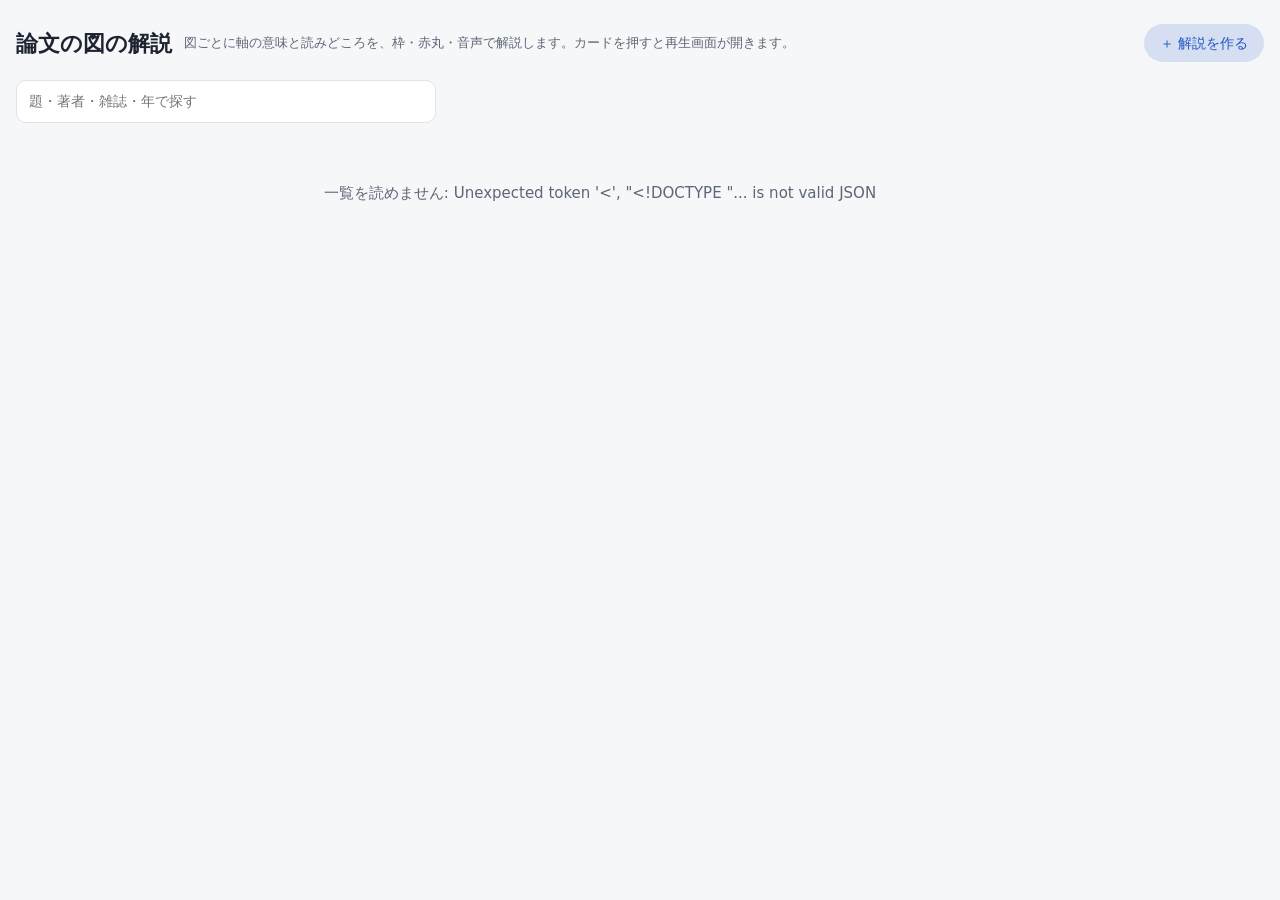
==== web/static/index.html @ e02c52bd "論文の図の動く解説の最初の公開版 論文 PDF の図・表を、枠・赤丸・字幕・音声で解説する単一 HTML にするツール。 座標は PDF の描画命令から計算し、LLM には番号と値だけを答えさせる。 " ====
<!doctype html>
<html lang="ja">
<head>
<meta charset="utf-8">
<meta name="viewport" content="width=device-width, initial-scale=1">
<title>論文の図の解説</title>
<style>
  /* NotebookLM のような大きなカードの棚（施主 2026-10-30）。/ は見るだけ、/make は先頭に「PDF を置く」カードと題の編集 */
  :root {
    --bg: #f6f7f9; --card: #fff; --ink: #1d2330; --sub: #5d6676; --line: #dfe3ea;
    --accent: #2457c5; --ok: #1f8a4c; --warn: #b26b00; --warn-bg: #fff4e0; --ng: #c0392b; --ng-bg: #fdecea;
    --chip: #e9edf3; --thumb: #eef1f5;
  }
  @media (prefers-color-scheme: dark) {
    :root {
      --bg: #12151b; --card: #1b2029; --ink: #e6e9ef; --sub: #9aa3b2; --line: #2c3340;
      --accent: #7aa2ff; --ok: #4cc27f; --warn: #f0a83a; --warn-bg: #3a2c12; --ng: #ff7b6e; --ng-bg: #3d1d1a;
      --chip: #2a303b; --thumb: #232933;
    }
  }
  * { box-sizing: border-box; }
  body { margin: 0; background: var(--bg); color: var(--ink);
         font: 15px/1.6 "Hiragino Sans", "Yu Gothic UI", "Meiryo", system-ui, sans-serif; }
  main { max-width: 1400px; margin: 0 auto; padding: 24px 16px 64px; }
  header { display: flex; align-items: center; gap: 12px; flex-wrap: wrap; margin-bottom: 18px; }
  h1 { font-size: 22px; margin: 0; font-weight: 600; }
  .lead { color: var(--sub); margin: 0; font-size: 13px; flex: 1; min-width: 200px; }
  header a.make { padding: 8px 16px; border-radius: 99px; background: color-mix(in srgb, var(--accent) 15%, transparent);
                  color: var(--accent); text-decoration: none; font-size: 14px; white-space: nowrap; }
  /* カードの大きさは固定（施主 2026-10-30「カードサイズは固定をしてほしい」）。題の長さや画面の幅で変わらない */
  .grid { display: grid; grid-template-columns: repeat(auto-fill, 280px); gap: 16px; justify-content: start; }
  .card { background: var(--card); border: 1px solid var(--line); border-radius: 18px; overflow: hidden;
          display: flex; flex-direction: column; width: 280px; height: 340px; position: relative; }
  .card.editing .thumb { display: none; }      /* 題を直している間は、入力欄のために縮小画像を隠す */
  /* スマホなど 2 列入らない幅では、1 列で幅いっぱいに（高さは固定のまま。左に寄って右が空くのを防ぐ） */
  @media (max-width: 620px) { .grid { grid-template-columns: 1fr; } .card { width: auto; } }
  .card.link { cursor: pointer; transition: border-color .15s, transform .15s; }
  .card.link:hover { border-color: var(--accent); transform: translateY(-2px); }
  .thumb { height: 170px; flex: none; background: var(--thumb); display: flex; align-items: center; justify-content: center;
           color: var(--sub); font-size: 13px; border-bottom: 1px solid var(--line); }
  .thumb img { width: 100%; height: 100%; object-fit: contain; background: #fff; }
  .body { padding: 12px 14px 12px; display: flex; flex-direction: column; gap: 4px; flex: 1; min-height: 0; overflow: hidden; }
  .note { display: -webkit-box; -webkit-line-clamp: 2; -webkit-box-orient: vertical; overflow: hidden; }
  .title { font-weight: 600; font-size: 15px; line-height: 1.45; overflow-wrap: anywhere;
           display: -webkit-box; -webkit-line-clamp: 3; -webkit-box-orient: vertical; overflow: hidden; }
  .who, .jr { font-size: 12px; white-space: nowrap; overflow: hidden; text-overflow: ellipsis; }
  .who { color: var(--ink); } .who b { font-weight: 700; }
  .jr { color: var(--sub); font-style: italic; }
  .yr { font-size: 15px; font-weight: 700; color: var(--ink); }
  .foot { display: flex; align-items: center; gap: 6px; margin-top: auto; padding-top: 6px; font-size: 12px; color: var(--sub); }
  .foot .sp { flex: 1; }
  .foot > * { white-space: nowrap; flex: none; }       /* 幅が足りなくても字を縦に折らない */
  .badge { font-size: 11px; padding: 1px 8px; border-radius: 99px; background: var(--chip); white-space: nowrap; }
  .badge.active { background: color-mix(in srgb, var(--accent) 18%, transparent); color: var(--accent); }
  .badge.failed { background: var(--ng-bg); color: var(--ng); }
  .badge.private { background: var(--chip); color: var(--sub); }
  .bar { height: 4px; background: var(--chip); border-radius: 2px; overflow: hidden; margin-top: 4px; }
  .bar i { display: block; height: 100%; background: var(--accent); }
  .note { font-size: 12px; padding: 6px 8px; border-radius: 6px; margin-top: 4px; }
  .note.failed { background: var(--ng-bg); color: var(--ng); }
  .note.info { background: var(--chip); color: var(--sub); }
  .tools { display: flex; gap: 6px; align-items: center; }
  .icon { border: 0; background: none; color: var(--sub); cursor: pointer; padding: 2px 6px; border-radius: 6px; font: inherit; font-size: 12px; }
  .icon:hover { background: var(--chip); color: var(--ink); }
  a.icon { text-decoration: none; }
  .edit { display: flex; flex-direction: column; gap: 6px; }
  .edit textarea { font: inherit; font-size: 14px; padding: 6px 8px; border: 1px solid var(--accent); border-radius: 6px;
                   background: var(--bg); color: var(--ink); resize: vertical; min-height: 64px; }
  .edit .row { display: flex; gap: 6px; flex-wrap: wrap; }
  .edit small { color: var(--sub); font-size: 11px; overflow-wrap: anywhere; }
  button.pri { padding: 6px 14px; border: 0; border-radius: 6px; background: var(--accent); color: #fff; font: inherit; font-size: 13px; cursor: pointer; }
  button.sec { padding: 6px 12px; border: 0; border-radius: 6px; background: var(--chip); color: var(--ink); font: inherit; font-size: 13px; cursor: pointer; }
  /* 先頭の「PDF を置く」カード */
  .new { border: 2px dashed var(--line); background: transparent; padding: 16px; gap: 10px; justify-content: center; }
  .new.over { border-color: var(--accent); background: color-mix(in srgb, var(--accent) 8%, transparent); }
  .new .drop { flex: 1; display: flex; flex-direction: column; align-items: center; justify-content: center; gap: 6px;
               cursor: pointer; color: var(--sub); text-align: center; border-radius: 12px; padding: 12px; }
  .new .drop:hover { background: var(--chip); }
  .new .plus { width: 52px; height: 52px; border-radius: 50%; background: color-mix(in srgb, var(--accent) 15%, transparent);
               color: var(--accent); font-size: 30px; line-height: 52px; text-align: center; }
  .new .drop b { color: var(--ink); font-size: 15px; }
  .new .opts { display: flex; gap: 10px; align-items: center; font-size: 12px; color: var(--sub); flex-wrap: wrap; }
  .new .opts input[type=text] { width: 110px; padding: 4px 6px; }
  .msg { font-size: 12px; min-height: 1em; }
  .msg.ng { color: var(--ng); }
  .empty { color: var(--sub); padding: 30px; text-align: center; grid-column: 1 / -1; }
  /* 検索とタグ（施主 2026-10-30「名前をつけて分けたい。タグで」。タグは /make だけ・自分用） */
  .filters { display: flex; flex-direction: column; gap: 10px; margin-bottom: 18px; }
  #q { max-width: 420px; padding: 9px 12px; border: 1px solid var(--line); border-radius: 10px; background: var(--card);
       color: var(--ink); font: inherit; font-size: 14px; }
  .chips { display: flex; flex-wrap: wrap; gap: 6px; align-items: center; }
  .chip { border: 1px solid var(--line); background: var(--card); color: var(--ink); border-radius: 99px; padding: 6px 14px;
          font: inherit; font-size: 13px; cursor: pointer; min-height: 34px; }
  .chip:hover { border-color: var(--accent); }
  .chip.on { background: var(--accent); border-color: var(--accent); color: #fff; }
  .chip .n { opacity: .7; margin-left: 4px; font-size: 12px; }
  .chip.add { border-style: dashed; color: var(--sub); }
  .chip.mini { padding: 4px 10px; min-height: 30px; font-size: 12px; color: var(--sub); }
  .thumb { position: relative; }
  .tagbtn { position: absolute; top: 8px; right: 8px; width: 34px; height: 34px; border-radius: 10px; border: 1px solid var(--line);
            background: var(--card); cursor: pointer; font-size: 15px; line-height: 1; opacity: .9; }
  .tagbtn:hover { border-color: var(--accent); opacity: 1; }
  .tagrow { position: absolute; left: 8px; bottom: 8px; right: 50px; display: flex; gap: 4px; overflow: hidden; pointer-events: none; }
  .tagpill { font-size: 11px; background: var(--accent); color: #fff; border-radius: 99px; padding: 1px 9px; white-space: nowrap; flex: none; }
  #tagpop { position: fixed; z-index: 50; width: 270px; background: var(--card); color: var(--ink); border: 1px solid var(--line);
            border-radius: 12px; box-shadow: 0 10px 30px rgba(0,0,0,.2); padding: 12px; display: none; }
  #tagpop h4 { margin: 0 0 8px; font-size: 13px; color: var(--sub); font-weight: 600; }
  #tagpop .list { max-height: 220px; overflow-y: auto; display: flex; flex-direction: column; gap: 2px; margin-bottom: 8px; }
  #tagpop label { display: flex; gap: 8px; align-items: center; padding: 6px 4px; border-radius: 6px; cursor: pointer; font-size: 14px; }
  #tagpop label:hover { background: var(--chip); }
  #tagpop .row { display: flex; gap: 6px; }
  #tagpop input[type=text] { flex: 1; min-width: 0; padding: 6px 8px; border: 1px solid var(--line); border-radius: 6px;
                             background: var(--bg); color: var(--ink); font: inherit; font-size: 13px; }
  .dest { font-size: 12px; color: var(--accent); }
  .dest button { border: 0; background: none; color: var(--sub); cursor: pointer; font: inherit; }
</style>
</head>
<body>
<main>
  <header>
    <h1>論文の図の解説</h1>
    <p class="lead">図ごとに軸の意味と読みどころを、枠・赤丸・音声で解説します。カードを押すと再生画面が開きます。</p>
    <a class="make" id="tomake" href="/make" hidden>＋ 解説を作る</a>
  </header>
  <div class="filters">
    <input type="search" id="q" placeholder="題・著者・雑誌・年で探す" autocomplete="off">
    <div class="chips" id="chips" hidden></div>
  </div>
  <div class="grid" id="grid"><div class="empty">読み込み中…</div></div>
  <input type="file" id="file" accept="application/pdf,.pdf" hidden>
</main>
<div id="tagpop"></div>

<script>
const STATUS = {queued: '待ち', extracting: '図を探し中', running: '解析中', done: '完了', failed: '失敗'};
const ACTIVE = new Set(['queued', 'extracting', 'running']);
// /make（手元か、Access でログインした人）だけ「PDF を置く」・題の編集・公開の切り替え・やり直しを出す
const MAKE = location.pathname.replace(/\/+$/, '') === '/make';
const $ = id => document.getElementById(id);
const esc = s => String(s ?? '').replace(/[&<>"']/g, c => ({'&': '&amp;', '<': '&lt;', '>': '&gt;', '"': '&quot;', "'": '&#39;'})[c]);
let papers = [], editing = null, lastMsg = {text: '', ng: false};
// タグ: tags = [{id, name, count}]、sel = 'all' | 'none'（未分類）| タグの id（選んでいるタグはこのブラウザに覚える）
let tags = [], sel = 'all', pop = null, noDest = false;
try { sel = localStorage.getItem('pfe.tag') || 'all'; } catch (e) {}
// 解説から戻ったときのスクロール位置（カードを押すときに覚える。このタブの中だけ・1 回使ったら消す）
let restoreY = null;
try { restoreY = sessionStorage.getItem('pfe.scroll'); sessionStorage.removeItem('pfe.scroll'); } catch (e) {}
const tagName = id => (tags.find(t => t.id === id) || {}).name;

function say(text, ng) { lastMsg = {text: text || '', ng}; const m = $('msg'); if (m) { m.textContent = lastMsg.text; m.className = 'msg' + (ng ? ' ng' : ''); } }

async function post(url, opts) {
  const r = await fetch(url, {method: 'POST', ...opts});
  const j = await r.json().catch(() => ({}));
  if (!r.ok) throw new Error(j.error || j.detail || `エラー（${r.status}）`);
  return j;
}

async function sendPdf(file) {
  if (!file) return;
  if (!/\.pdf$/i.test(file.name) && file.type !== 'application/pdf') { say('PDF を選んでください', true); return; }
  say(`${file.name} を送っています…`);
  try {
    const j = await post('/make/api/upload', {body: file, headers: {
      'Content-Type': 'application/pdf', 'X-Filename': encodeURIComponent(file.name),
      'X-Figs': encodeURIComponent($('figs').value), 'X-No-Tts': $('notts').checked ? '1' : '0',
      'X-Tags': encodeURIComponent(destTag() || '')}});      // 開いているタグを付ける
    say(`受け付けました（${j.pid}）`); refresh();
  } catch (e) { say(e.message, true); }
}

async function saveMeta(pid, body) {
  try {
    await post(`/make/api/papers/${encodeURIComponent(pid)}/meta`,
               {headers: {'Content-Type': 'application/json'}, body: JSON.stringify(body)});
    editing = null; refresh();
  } catch (e) { alert(e.message); }
}

function newCard() {
  // 入力欄は作り直すと打ちかけの文字が消えるので、前の値を引き継ぐ
  const keep = id => esc($(id)?.value ?? '');
  return `<div class="card new" id="newcard">
    <div class="drop" id="drop"><div class="plus">＋</div><b>PDF を置く</b><span style="font-size:12px">ここに落とすか、押して選ぶ</span></div>
    <div class="opts"><label>図を絞る <input type="text" id="figs" placeholder="例: 1,3" value="${keep('figs')}"></label>
      <label><input type="checkbox" id="notts" ${$('notts')?.checked ? 'checked' : ''}> 音声なし</label></div>
    ${destTag() ? `<div class="dest">追加先: ${esc(tagName(destTag()))} <button data-nodest title="タグを付けない">×</button></div>` : ''}
    <div class="msg${lastMsg.ng ? ' ng' : ''}" id="msg">${esc(lastMsg.text)}</div>
  </div>`;
}

function card(p) {
  const total = p.figs.length, done = p.done_figs.length;
  const pct = total ? Math.round(100 * (done + p.failed_figs.length) / total) : 0;
  const active = ACTIVE.has(p.status);
  // 著者は姓で先頭を太字に、雑誌は略称で（pfe/shelf.py）。全員の名前と正式名はマウスを乗せると出る。
  // サーバを再起動するまでは p.shelf が無いので、元の値を出す
  const s = p.shelf || {}, year = String(s.year || p.year || ''), who = s.authors_line || p.authors || '', first = s.first_author || '';
  const whoHtml = first && who.startsWith(first) ? `<b>${esc(first)}</b>${esc(who.slice(first.length))}` : esc(who);
  const meta = `<div class="who" title="${esc(p.authors || '')}">${whoHtml}</div>
      <div class="jr" title="${esc(s.journal || p.journal || '')}">${esc(s.journal_short || p.journal || '')}${MAKE && year ? ` · ${esc(year)}` : ''}</div>`;
  const thumb = p.thumb ? `<img src="${esc(p.thumb)}?t=${Math.round(p.updated || 0)}" alt="" loading="lazy">`
                        : esc(active ? '図を準備中…' : (STATUS[p.status] || ''));
  let badge = '';
  if (p.status !== 'done') badge = `<span class="badge ${active ? 'active' : esc(p.status)}">${esc(STATUS[p.status] || p.status)}</span>`;
  else if (MAKE && !p.public) badge = '<span class="badge private">非公開</span>';
  let note = '';
  if (p.message && p.status !== 'done') {
    const nc = p.status === 'failed' ? 'failed' : 'info';
    note = `<div class="note ${nc}">${esc(p.message)}</div>`;
  }
  const eta = active && p.eta_sec ? ` · 残り${Math.max(1, Math.round(p.eta_sec / 60))}分` : '';
  const when = new Date(p.created * 1000).toLocaleDateString('ja-JP');
  const name = esc(p.title || p.source || p.pid);
  let titleHtml = `<div class="title" title="${name}">${name}</div>`;
  if (MAKE && editing === p.pid) {
    titleHtml = `<div class="edit" data-stop>
      <textarea id="ed-${esc(p.pid)}">${name}</textarea>
      ${p.title_extracted ? `<small>PDF から取った題: ${esc(p.title_extracted)}</small>` : ''}
      <div class="row"><button class="pri" data-save="${esc(p.pid)}">保存</button>
        <button class="sec" data-cancel>やめる</button>
        ${p.title_extracted ? `<button class="sec" data-reset="${esc(p.pid)}">PDF の題に戻す</button>` : ''}</div></div>`;
  }
  const tools = MAKE ? `<span class="tools" data-stop>
      <button class="icon" data-edit="${esc(p.pid)}" title="題を変える">✎ 題</button>
      ${p.figs.length ? `<a class="icon" href="/make/doc/${encodeURIComponent(p.pid)}" target="_blank" title="PDF のページを開く（手元だけ）">原文</a>` : ''}
      ${p.notion ? `<a class="icon" href="/make/notion/${encodeURIComponent(p.pid)}" target="_blank" rel="noopener" title="Notion の論文のページを開く">Notion</a>` : ''}
      ${p.status === 'done' ? `<button class="icon" data-pub="${esc(p.pid)}" data-v="${p.public ? 0 : 1}" title="公開サイトに載せるか">${p.public ? '公開' : '非公開'}</button>` : ''}
      ${p.status === 'failed' ? `<button class="icon" data-retry="${esc(p.pid)}">やり直す</button>` : ''}
    </span>` : '';
  const tagUi = MAKE ? `<button class="tagbtn" data-tagpop="${esc(p.pid)}" title="タグを付ける・外す">🏷</button>
      <div class="tagrow">${(p.tags || []).map(t => `<span class="tagpill">${esc(t.name)}</span>`).join('')}</div>` : '';
  return `<div class="card${p.player ? ' link' : ''}${MAKE && editing === p.pid ? ' editing' : ''}" data-open="${esc(p.player || '')}">
    <div class="thumb">${thumb}${tagUi}</div>
    <div class="body">
      ${titleHtml}
      <div class="meta">${meta}</div>
      ${active && total ? `<div class="bar"><i style="width:${pct}%"></i></div>` : ''}
      ${note}
      <div class="foot" title="登録 ${esc(when)}">${badge}<span>${total ? `図 ${done}/${total}` : ''}${eta}</span><span class="sp"></span>${MAKE ? tools : `<span class="yr">${esc(year)}</span>`}</div>
    </div>
  </div>`;
}

// いま開いているタグ（PDF を置いたときに付ける）。「すべて」「未分類」のときと、× で外したときは無し
function destTag() { return MAKE && !noDest && tags.some(t => t.id === sel) ? sel : null; }

// 検索とタグで絞る
function shown() {
  // 空白で区切ると全部を含むものだけ（Meng 2018 のように探せる）。画面に出ていない正式名・全員の名前・DOI でも当たる
  const words = ($('q').value || '').trim().toLowerCase().split(/\s+/).filter(Boolean);
  return papers.filter(p => {
    if (MAKE && sel === 'none' && (p.tags || []).length) return false;
    if (MAKE && sel !== 'all' && sel !== 'none' && !(p.tags || []).some(t => t.id === sel)) return false;
    const s = p.shelf || {};
    const hay = [p.title, p.authors, p.journal, p.year, p.doi, p.pid, s.search, s.year].join(' ').toLowerCase();
    return words.every(w => hay.includes(w));
  });
}

function renderChips() {
  if (!MAKE) return;
  if (sel !== 'all' && sel !== 'none' && !tags.some(t => t.id === sel)) sel = 'all';   // 消したタグを開いていた
  const none = papers.filter(p => !(p.tags || []).length).length;
  const chip = (id, label, n) => `<button class="chip${sel === id ? ' on' : ''}" data-sel="${esc(id)}">${esc(label)}${n != null ? `<span class="n">${n}</span>` : ''}</button>`;
  let h = chip('all', 'すべて', papers.length) + chip('none', '未分類', none) + tags.map(t => chip(t.id, t.name, t.count)).join('');
  h += '<button class="chip add" data-newtag>＋ タグ</button>';
  if (tags.some(t => t.id === sel)) {
    h += `<button class="chip mini" data-rename="${esc(sel)}">名前を変える</button><button class="chip mini" data-deltag="${esc(sel)}">このタグを消す</button>`;
  }
  $('chips').innerHTML = h;
  $('chips').hidden = false;
}

function render() {
  renderChips();
  const list = shown();
  const cards = list.map(card).join('');
  const empty = papers.length ? '<div class="empty">当てはまる論文がありません</div>' : '<div class="empty">まだありません</div>';
  $('grid').innerHTML = (MAKE ? newCard() : '') + (cards || (MAKE && !papers.length ? '' : empty));
  if (MAKE) wireNew();
  if (editing) { const t = $('ed-' + editing); if (t) { t.focus(); t.select(); } }
}

function wireNew() {
  const nc = $('newcard');
  $('drop').onclick = () => $('file').click();
  nc.ondragover = e => { e.preventDefault(); nc.classList.add('over'); };
  nc.ondragleave = () => nc.classList.remove('over');
  nc.ondrop = e => { e.preventDefault(); nc.classList.remove('over'); sendPdf(e.dataTransfer.files[0]); };
}

let timer = null;
async function refresh() {
  clearTimeout(timer);
  try {
    // /make はタグつきの一覧（自分用）。見るだけの / はタグを出さない
    papers = await (await fetch(MAKE ? '/make/api/papers' : '/api/papers')).json();
    if (MAKE) tags = await (await fetch('/make/api/tags')).json();
    // 打ちかけの入力を消さないよう、入力中・編集中・タグのパネルを開いている間は描き直さない
    const typing = document.activeElement && document.activeElement.id === 'figs';
    if (!typing && !editing && !pop) render();
    if (restoreY !== null) { window.scrollTo(0, +restoreY); restoreY = null; }   // カードの高さは固定なので、描いた直後に戻せる
  } catch (e) { $('grid').innerHTML = `<div class="empty">一覧を読めません: ${esc(e.message)}</div>`; }
  timer = setTimeout(refresh, papers.some(p => ACTIVE.has(p.status)) ? 3000 : 15000);
}

// ---- タグの操作 ----
const json = body => ({headers: {'Content-Type': 'application/json'}, body: JSON.stringify(body)});
function choose(id) { sel = id; noDest = false; try { localStorage.setItem('pfe.tag', id); } catch (e) {} render(); }

$('chips').onclick = async e => {
  const b = e.target.closest('button'); if (!b) return;
  const ds = b.dataset;
  try {
    if (ds.sel) { choose(ds.sel); return; }
    if (b.hasAttribute('data-newtag')) {
      const name = prompt('新しいタグの名前'); if (!name || !name.trim()) return;
      const t = await post('/make/api/tags', json({name}));
      await refresh(); choose(t.id); return;
    }
    if (ds.rename) {
      const name = prompt('タグの新しい名前', tagName(ds.rename) || ''); if (!name || !name.trim()) return;
      await post(`/make/api/tags/${encodeURIComponent(ds.rename)}`, json({name})); refresh(); return;
    }
    if (ds.deltag) {
      if (!confirm(`タグ「${tagName(ds.deltag)}」を消しますか？（論文は消えません。付いていたタグが外れるだけです）`)) return;
      await post(`/make/api/tags/${encodeURIComponent(ds.deltag)}`, json({deleted: true}));
      choose('all'); refresh(); return;
    }
  } catch (err) { alert(err.message); }
};

// カードのタグのパネル（カードの外に開く。固定サイズのカードを崩さない）
function openPop(pid, btn) {
  const p = papers.find(x => x.pid === pid); if (!p) return;
  pop = {pid, chosen: new Set((p.tags || []).map(t => t.id))};
  drawPop();
  const r = btn.getBoundingClientRect(), el = $('tagpop');
  el.style.display = 'block';
  el.style.left = Math.max(8, Math.min(innerWidth - 280, r.right - 270)) + 'px';
  el.style.top = Math.min(innerHeight - el.offsetHeight - 8, r.bottom + 6) + 'px';
}
function drawPop() {
  $('tagpop').innerHTML = `<h4>タグを付ける・外す</h4>
    <div class="list">${tags.map(t => `<label><input type="checkbox" data-t="${esc(t.id)}" ${pop.chosen.has(t.id) ? 'checked' : ''}> ${esc(t.name)}</label>`).join('')
      || '<span style="font-size:13px;color:var(--sub)">まだタグがありません</span>'}</div>
    <div class="row" style="margin-bottom:8px"><input type="text" id="poptag" placeholder="新しいタグ"><button class="sec" data-popnew>作る</button></div>
    <div class="row"><button class="pri" data-popok>決める</button><button class="sec" data-popno>やめる</button></div>`;
}
function closePop() { pop = null; $('tagpop').style.display = 'none'; render(); }
$('tagpop').onclick = async e => {
  const t = e.target;
  if (t.dataset?.t) { t.checked ? pop.chosen.add(t.dataset.t) : pop.chosen.delete(t.dataset.t); return; }
  try {
    if (t.hasAttribute('data-popnew')) {
      const name = $('poptag').value; if (!name.trim()) return;
      const nt = await post('/make/api/tags', json({name}));
      tags = await (await fetch('/make/api/tags')).json();
      pop.chosen.add(nt.id); drawPop(); return;
    }
    if (t.hasAttribute('data-popok')) {
      await post(`/make/api/papers/${encodeURIComponent(pop.pid)}/tags`, json({tags: [...pop.chosen]}));
      pop = null; $('tagpop').style.display = 'none'; refresh(); return;
    }
    if (t.hasAttribute('data-popno')) closePop();
  } catch (err) { alert(err.message); }
};
$('tagpop').onkeydown = e => { if (e.key === 'Enter' && e.target.id === 'poptag') { e.preventDefault(); $('tagpop').querySelector('[data-popnew]').click(); } };
document.addEventListener('mousedown', e => { if (pop && !e.target.closest('#tagpop') && !e.target.closest('[data-tagpop]')) closePop(); });
$('q').oninput = () => render();

$('tomake').hidden = MAKE;
$('file').onchange = e => { sendPdf(e.target.files[0]); e.target.value = ''; };
$('grid').onclick = async e => {
  const t = e.target, ds = t.dataset || {};
  if (ds.tagpop) { e.stopPropagation(); pop ? closePop() : openPop(ds.tagpop, t); return; }
  if (t.hasAttribute?.('data-nodest')) { noDest = true; render(); return; }
  if (ds.edit) { editing = ds.edit; render(); return; }
  if (t.hasAttribute?.('data-cancel')) { editing = null; render(); return; }
  if (ds.save) { saveMeta(ds.save, {title: $('ed-' + ds.save).value}); return; }
  if (ds.reset) { saveMeta(ds.reset, {title: ''}); return; }
  if (ds.pub) { saveMeta(ds.pub, {public: ds.v === '1'}); return; }
  if (ds.retry) { try { await post(`/make/api/papers/${encodeURIComponent(ds.retry)}/retry`); refresh(); } catch (err) { alert(err.message); } return; }
  if (t.closest('[data-stop]') || t.closest('#newcard')) return;
  const c = t.closest('.card.link');
  if (c && c.dataset.open) {     // 解説は同じタブで開く（施主 2026-11-05）。戻るのは解説の「← 論文一覧」
    try { sessionStorage.setItem('pfe.scroll', String(window.scrollY)); } catch (e) {}
    location.href = c.dataset.open;
  }
};
document.addEventListener('keydown', e => {
  if (pop && e.key === 'Escape') { closePop(); return; }
  if (!editing) return;
  if (e.key === 'Escape') { editing = null; render(); }
  if (e.key === 'Enter' && !e.shiftKey && e.target.id === 'ed-' + editing) { e.preventDefault(); saveMeta(editing, {title: e.target.value}); }
});
refresh();
</script>
</body>
</html>
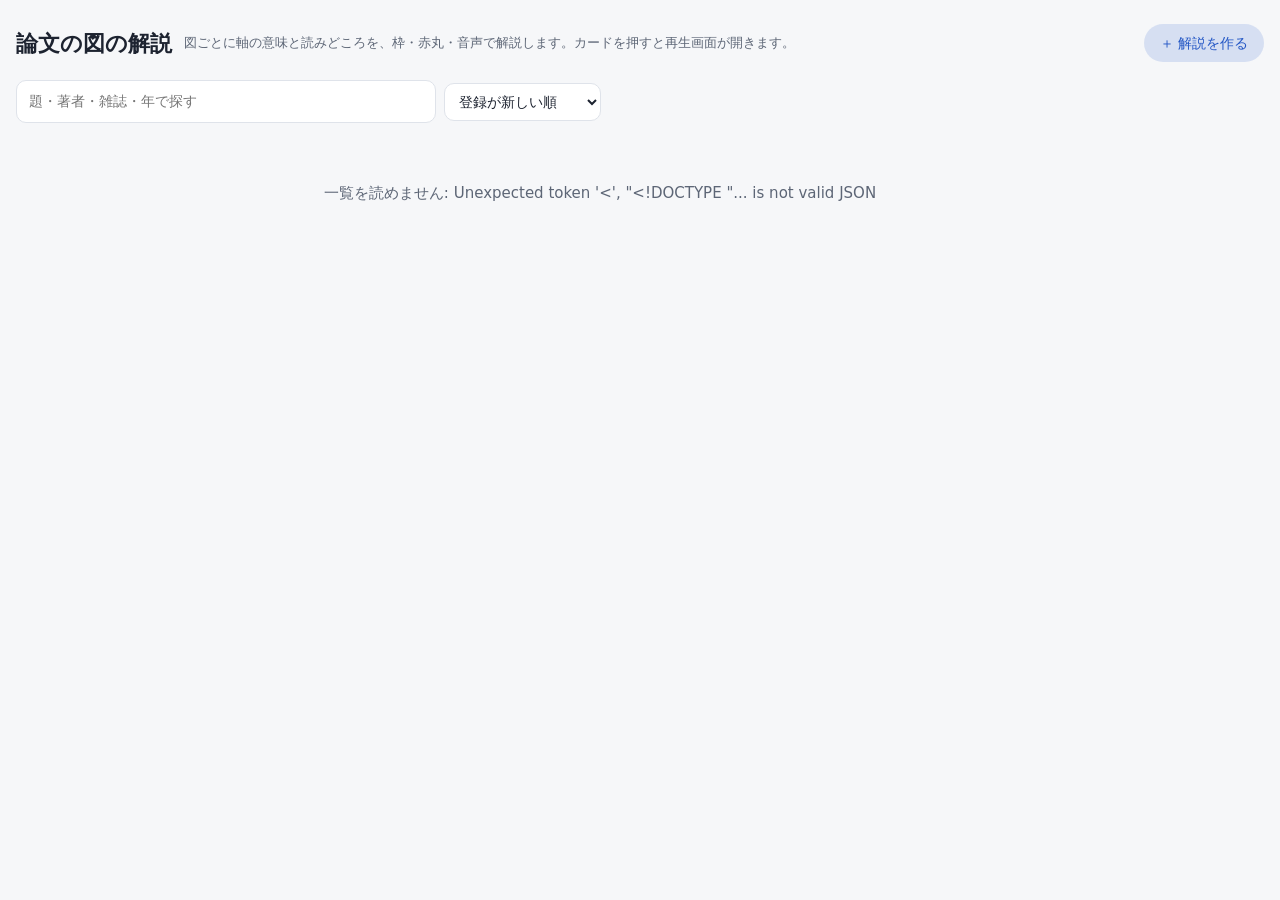
==== commit 2abf66dd: "図と PDF を Notion に貼る入口・読みの表・結論とタグの自動付与・棚の並び替えを足す 講義（2026-11-12）の受講者が clone して figures_to_notion.py で図" ====
--- a/web/static/index.html
+++ b/web/static/index.html
@@ -88,6 +88,11 @@
   .filters { display: flex; flex-direction: column; gap: 10px; margin-bottom: 18px; }
   #q { max-width: 420px; padding: 9px 12px; border: 1px solid var(--line); border-radius: 10px; background: var(--card);
        color: var(--ink); font: inherit; font-size: 14px; }
+  /* 並び順（施主 2026-11-09「著者名か年代順に並び替え」） */
+  .find { display: flex; flex-wrap: wrap; gap: 8px; align-items: center; }
+  .find #q { flex: 1 1 260px; }
+  #sort { padding: 9px 10px; border: 1px solid var(--line); border-radius: 10px; background: var(--card); color: var(--ink);
+          font: inherit; font-size: 14px; }
   .chips { display: flex; flex-wrap: wrap; gap: 6px; align-items: center; }
   .chip { border: 1px solid var(--line); background: var(--card); color: var(--ink); border-radius: 99px; padding: 6px 14px;
           font: inherit; font-size: 13px; cursor: pointer; min-height: 34px; }
@@ -123,7 +128,15 @@
     <a class="make" id="tomake" href="/make" hidden>＋ 解説を作る</a>
   </header>
   <div class="filters">
-    <input type="search" id="q" placeholder="題・著者・雑誌・年で探す" autocomplete="off">
+    <div class="find">
+      <input type="search" id="q" placeholder="題・著者・雑誌・年で探す" autocomplete="off">
+      <select id="sort" title="並び順">
+        <option value="added">登録が新しい順</option>
+        <option value="year_new">年が新しい順</option>
+        <option value="year_old">年が古い順</option>
+        <option value="author">著者名順（A→Z）</option>
+      </select>
+    </div>
     <div class="chips" id="chips" hidden></div>
   </div>
   <div class="grid" id="grid"><div class="empty">読み込み中…</div></div>
@@ -249,13 +262,24 @@
 function shown() {
   // 空白で区切ると全部を含むものだけ（Meng 2018 のように探せる）。画面に出ていない正式名・全員の名前・DOI でも当たる
   const words = ($('q').value || '').trim().toLowerCase().split(/\s+/).filter(Boolean);
-  return papers.filter(p => {
+  return sorted(papers.filter(p => {
     if (MAKE && sel === 'none' && (p.tags || []).length) return false;
     if (MAKE && sel !== 'all' && sel !== 'none' && !(p.tags || []).some(t => t.id === sel)) return false;
     const s = p.shelf || {};
     const hay = [p.title, p.authors, p.journal, p.year, p.doi, p.pid, s.search, s.year].join(' ').toLowerCase();
     return words.every(w => hay.includes(w));
-  });
+  }));
+}
+
+// 並び順。「登録が新しい順」はサーバの並び（登録の新しい順）のまま。年の無い本・著者の無い本はどの順でも最後
+const yearOf = p => Number((p.shelf || {}).year || p.year) || null;
+const authorOf = p => String((p.shelf || {}).first_author || p.authors || '').trim();
+const byYear = dir => (a, b) => { const x = yearOf(a), y = yearOf(b); return x && y ? dir * (x - y) : !x - !y; };
+const byAuthor = (a, b) => { const x = authorOf(a), y = authorOf(b); return x && y ? x.localeCompare(y, 'en', {sensitivity: 'base'}) : !x - !y; };
+const SORTS = {year_new: [byYear(-1), byAuthor], year_old: [byYear(1), byAuthor], author: [byAuthor, byYear(1)]};
+function sorted(list) {
+  const cmp = SORTS[$('sort').value];
+  return cmp ? [...list].sort((a, b) => cmp[0](a, b) || cmp[1](a, b)) : list;
 }
 
 function renderChips() {
@@ -369,6 +393,10 @@
 $('tagpop').onkeydown = e => { if (e.key === 'Enter' && e.target.id === 'poptag') { e.preventDefault(); $('tagpop').querySelector('[data-popnew]').click(); } };
 document.addEventListener('mousedown', e => { if (pop && !e.target.closest('#tagpop') && !e.target.closest('[data-tagpop]')) closePop(); });
 $('q').oninput = () => render();
+// 選んだ並び順はこのブラウザに覚える（保存できない環境でも動く）
+try { $('sort').value = localStorage.getItem('pfe.sort') || 'added'; } catch (e) {}
+if (!$('sort').value) $('sort').value = 'added';      // 覚えていた値が今の選択肢に無い
+$('sort').onchange = () => { try { localStorage.setItem('pfe.sort', $('sort').value); } catch (e) {} render(); };
 
 $('tomake').hidden = MAKE;
 $('file').onchange = e => { sendPdf(e.target.files[0]); e.target.value = ''; };
